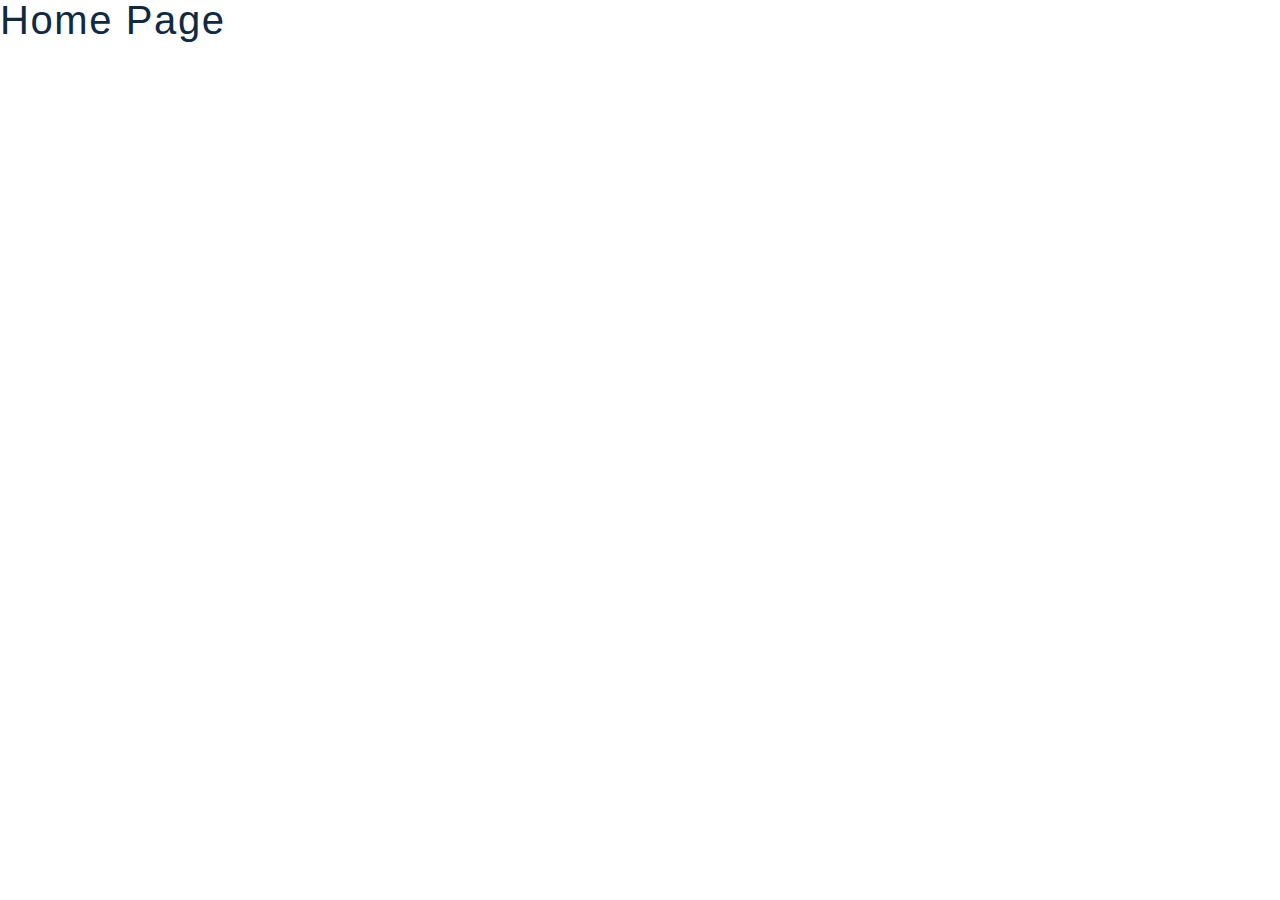
==== index.html @ 4e1656d9 "first commit" ====
<!DOCTYPE html>
<html lang="en">

<head>
  <meta charset="UTF-8" />
  <meta name="viewport" content="width=device-width, initial-scale=1.0" />
  <link rel="stylesheet" href="https://cdnjs.cloudflare.com/ajax/libs/font-awesome/5.14.0/css/all.min.css" />

  <link rel="stylesheet" href="styles.css" />
  <title>Home | Eshop</title>
</head>

<body>
  <h2>home page</h2>
  <script type="module" src="index.js"></script>
</body>

</html>
---- styles.css ----
@import url('https://fonts.googleapis.com/css2?family=Kaushan+Script&display=swap');
/*
=============== 
Variables
===============
*/

:root {
  /* dark shades of primary color*/
  --clr-primary-1: hsl(21, 91%, 17%);
  --clr-primary-2: hsl(21, 84%, 25%);
  --clr-primary-3: hsl(21, 81%, 29%);
  --clr-primary-4: hsl(21, 77%, 34%);
  /* primary/main color */
  --clr-primary-5: hsl(21, 62%, 45%);
  /* lighter shades of primary color */
  --clr-primary-6: hsl(21, 57%, 50%);
  --clr-primary-7: hsl(21, 65%, 59%);
  --clr-primary-8: hsl(21, 80%, 74%);
  --clr-primary-9: hsl(21, 94%, 87%);
  --clr-primary-10: hsl(21, 100%, 94%);
  /* darkest grey - used for headings */
  --clr-grey-1: #102a42;
  --clr-grey-2: hsl(211, 39%, 23%);
  --clr-grey-3: hsl(209, 34%, 30%);
  --clr-grey-4: hsl(209, 28%, 39%);
  /* grey used for paragraphs */
  --clr-grey-5: hsl(210, 22%, 49%);
  --clr-grey-6: hsl(209, 23%, 60%);
  --clr-grey-7: hsl(211, 27%, 70%);
  --clr-grey-8: hsl(210, 31%, 80%);
  --clr-grey-9: hsl(212, 33%, 89%);
  --clr-grey-10: hsl(210, 36%, 96%);
  --clr-white: #fff;
  --clr-red-dark: hsl(360, 67%, 44%);
  --clr-red-light: hsl(360, 71%, 66%);
  --clr-green-dark: hsl(125, 67%, 44%);
  --clr-green-light: hsl(125, 71%, 66%);
  --clr-black: #222;

  --transition: all 0.3s linear;
  --spacing: 0.1rem;
  --radius: 0.25rem;
  --light-shadow: 0 5px 15px rgba(0, 0, 0, 0.1);
  --dark-shadow: 0 5px 15px rgba(0, 0, 0, 0.2);
  --max-width: 1170px;
  --fixed-width: 620px;
}
/*
=============== 
Global Styles
===============
*/

*,
::after,
::before {
  margin: 0;
  padding: 0;
  box-sizing: border-box;
}
body {
  font-family: -apple-system, BlinkMacSystemFont, 'Segoe UI', Roboto, Oxygen,
    Ubuntu, Cantarell, 'Open Sans', 'Helvetica Neue', sans-serif;
  background: var(--clr-white);
  color: var(--clr-grey-1);
  line-height: 1.5;
  font-size: 0.875rem;
}
ul {
  list-style-type: none;
}
a {
  text-decoration: none;
}
h1,
h2,
h3,
h4 {
  letter-spacing: var(--spacing);
  text-transform: capitalize;
  line-height: 1.25;
  margin-bottom: 0.75rem;
  font-weight: 400;
}
h1 {
  font-size: 3rem;
}
h2 {
  font-size: 2rem;
}
h3 {
  font-size: 1.25rem;
}
h4 {
  font-size: 0.875rem;
}
p {
  margin-bottom: 1.25rem;
  color: var(--clr-grey-5);
}
@media screen and (min-width: 800px) {
  h1 {
    font-size: 4rem;
  }
  h2 {
    font-size: 2.5rem;
  }
  h3 {
    font-size: 1.75rem;
  }
  h4 {
    font-size: 1rem;
  }
  body {
    font-size: 1rem;
  }
  h1,
  h2,
  h3,
  h4 {
    line-height: 1;
  }
}
.img {
  width: 100%;
  display: block;
}
.text-slanted {
  font-family: 'Kaushan Script', cursive;
}
.section-center {
  width: 90vw;
  max-width: var(--max-width);
  margin: 0 auto;
}
.section {
  padding: 5rem 0;
}
.btn {
  background: var(--clr-primary-5);
  color: var(--clr-white);
  border-radius: var(--radius);
  padding: 0.375rem 0.75rem;
  text-transform: uppercase;
  letter-spacing: var(--spacing);
  display: inline-block;
  transition: var(--transition);
  border-color: transparent;
  cursor: pointer;
}
.btn:hover {
  background: var(--clr-primary-7);
  color: var(--clr-black);
}
.section-loading {
  text-align: center;
  position: absolute;
  top: 2rem;
  left: 50%;
  transform: translate(-50%, -50%);
  text-align: center;
}
.page-loading {
  position: fixed;
  top: 0;
  left: 0;
  width: 100%;
  height: 100%;
  background: var(--clr-grey-10);
  display: flex;
  align-items: center;
  justify-content: center;
}
/*
=============== 
Navbar
===============
*/

.navbar {
  height: 6rem;
  background: transparent;
  display: flex;
  align-items: center;
  justify-content: center;
}

.nav-center {
  width: 90vw;
  max-width: var(--max-width);
  display: flex;
  justify-content: space-between;
  align-items: center;
}
.nav-links {
  display: none;
}
.toggle-nav {
  background: var(--clr-primary-5);
  border-color: transparent;
  color: var(--clr-white);
  width: 3.75rem;
  height: 2.25rem;
  display: flex;
  align-items: center;
  justify-content: center;
  font-size: 1.5rem;
  border-radius: 2rem;
  cursor: pointer;
  transition: var(--transition);
}
.toggle-nav:hover {
  background: var(--clr-primary-3);
}
.toggle-container {
  position: relative;
  margin-top: 0.75rem;
}
.toggle-cart {
  background: transparent;
  border-color: transparent;
  font-size: 1.6rem;
  color: var(--clr-white);
  cursor: pointer;
}
.cart-item-count {
  position: absolute;
  top: -0.85rem;
  right: -0.85rem;
  background: var(--clr-primary-5);
  width: 1.75rem;
  height: 1.75rem;
  display: grid;
  place-items: center;
  border-radius: 50%;
  color: var(--clr-white);
  font-weight: bold;
  font-size: 1rem;
}
@media screen and (min-width: 800px) {
  .nav-center {
    position: relative;
  }
  .nav-logo {
    position: absolute;
    top: 50%;
    left: 65%;
    transform: translate(-50%, -50%);
  }
  .toggle-nav {
    display: none;
  }
  .nav-links {
    display: flex;
    font-size: 1.5rem;
    text-transform: capitalize;
  }
  .nav-link {
    color: var(--clr-white);
    margin-right: 3rem;
    letter-spacing: var(--spacing);
    transition: var(--transition);
    font-size: 1.25rem;
  }
  .nav-link:hover {
    color: var(--clr-primary-5);
  }
}
@media screen and (min-width: 992px) {
  .nav-logo {
    left: 50%;
  }
}
/* page navbar */
.page .nav-link {
  color: var(--clr-grey-1);
}
.page .nav-link:hover {
  color: var(--clr-primary-5);
}
.page .toggle-cart {
  color: var(--clr-grey-1);
}
/*
=============== 
Hero
===============
*/
.hero {
  min-height: 100vh;
  margin-top: -6rem;
  background: linear-gradient(rgba(0, 0, 0, 0.5), rgba(0, 0, 0, 0.5)),
    url(./images/main-bcg.jpeg) center/cover;
  display: grid;
  place-items: center;
  color: var(--clr-white);
}
.hero-container {
  width: 90vw;
  max-width: var(--max-width);
}
.hero h1 {
  font-weight: 700;
}
.hero h3 {
  text-transform: none;
  font-size: 1.5rem;
}
.hero-btn {
  color: var(--clr-white);
  background: transparent;
  border: 1px solid var(--clr-white);
  padding: 0.5rem 0.75rem;
  display: inline-block;
  margin-top: 0.75rem;
  text-transform: uppercase;
  letter-spacing: var(--spacing);
  border-radius: var(--radius);
  transition: var(--transition);
}
.hero-btn:hover {
  background: var(--clr-white);
  color: var(--clr-primary-5);
}

@media screen and (min-width: 800px) {
  .hero h3 {
    font-size: 1.5rem;
    margin: 1rem 0;
  }
}

@media screen and (min-width: 992px) {
  .hero h1 {
    font-size: 5.25rem;
    letter-spacing: 5px;
  }
  .hero h3 {
    font-size: 2.75rem;
    margin: 1.5rem 0;
  }
}

/*
=============== 
Sidebar
===============
*/
.sidebar-overlay {
  position: fixed;
  top: 0;
  left: 0;
  width: 100%;
  height: 100%;
  display: grid;
  place-items: center;
  z-index: -1;
  transition: var(--transition);
  opacity: 0;
  background: rgba(0, 0, 0, 0.5);
}
.sidebar-overlay.show {
  opacity: 1;
  z-index: 100;
}
.sidebar {
  width: 90vw;
  height: 95vh;
  max-width: var(--fixed-width);
  background: var(--clr-white);
  border-radius: var(--radius);
  box-shadow: var(--dark-shadow);
  position: relative;
  padding: 4rem;
  transform: scale(0);
}
.show .sidebar {
  transform: scale(1);
}
.sidebar-close {
  font-size: 2rem;
  background: transparent;
  border-color: transparent;
  color: var(--clr-grey-5);
  position: absolute;
  top: 1rem;
  right: 1rem;
  cursor: pointer;
}
.sidebar-link {
  font-size: 1.5rem;
  text-transform: capitalize;
  color: var(--clr-grey-1);
}
.sidebar-link i {
  color: var(--clr-grey-5);
  margin-right: 1rem;
  margin-bottom: 1rem;
}
@media screen and (min-width: 800px) {
  .sidebar-overlay {
    display: none;
  }
}
/*
=============== 
Cart
===============
*/
.cart-overlay {
  position: fixed;
  top: 0;
  left: 0;
  width: 100%;
  height: 100%;
  background: rgba(0, 0, 0, 0.5);
  transition: var(--transition);
  opacity: 0;
  z-index: -1;
}
.cart-overlay.show {
  opacity: 1;
  z-index: 100;
}
.cart {
  position: fixed;
  top: 0;
  right: 0;
  width: 100%;
  height: 100%;
  max-width: 400px;
  background: var(--clr-grey-10);
  padding: 3rem 1rem 0 1rem;
  display: grid;
  grid-template-rows: auto 1fr auto;
  transition: var(--transition);
  transform: translateX(100%);
  overflow: scroll;
}
.show .cart {
  transform: translateX(0);
}
.cart-close {
  font-size: 2rem;
  background: transparent;
  border-color: transparent;
  color: var(--clr-grey-5);
  position: absolute;
  top: 0.5rem;
  left: 1rem;
  cursor: pointer;
}
.cart header {
  text-align: center;
}
.cart header h3 {
  font-weight: 500;
}
.cart-total {
  text-align: center;
  margin-bottom: 2rem;
  font-weight: 500;
}
.cart-checkout {
  display: block;
  width: 75%;
  margin: 0 auto;
  margin-bottom: 3rem;
}
/* cart item */
.cart-item {
  margin: 1rem 0;
  display: grid;
  grid-template-columns: auto 1fr auto;

  column-gap: 1.5rem;
  align-items: center;
}
.cart-item-img {
  width: 75px;
  height: 50px;
  object-fit: cover;
  border-radius: var(--radius);
}
.cart-item-name {
  margin-bottom: 0.15rem;
}
.cart-item-price {
  margin-bottom: 0;
  font-size: 0.75rem;
  color: var(--clr-grey-3);
}
.cart-item-remove-btn {
  background: transparent;
  border-color: transparent;
  color: var(--clr-grey-5);
  letter-spacing: var(--spacing);
  cursor: pointer;
}
.cart-item-amount {
  margin-bottom: 0;
  text-align: center;
  color: var(--clr-grey-3);
  line-height: 1;
}
.cart-item-increase-btn,
.cart-item-decrease-btn {
  background: transparent;
  border-color: transparent;
  color: var(--clr-primary-5);
  cursor: pointer;
  font-size: 0.85rem;
  padding: 0.25rem;
}
/*
=============== 
Title
===============
*/

.title h2 {
  display: flex;
  justify-content: center;
  align-items: center;
  font-weight: 500;
}
.title span {
  color: var(--clr-primary-5);
  font-size: 0.85em;
  margin-right: 1rem;
}
/*
=============== 
product
===============
*/
.product-img {
  height: 15rem;
  object-fit: cover;
  border-radius: var(--radius);
}
.product-container {
  position: relative;
}
.product-icons {
  position: absolute;
  top: 50%;
  left: 50%;
  transform: translate(-50%, -50%);
  opacity: 0;
  display: flex;
  transition: var(--transition);
}
.product-icon {
  width: 2.25rem;
  height: 2.25rem;
  background: var(--clr-primary-5);
  color: var(--clr-white);
  display: grid;
  place-items: center;
  border-radius: 50%;
  transition: var(--transition);
  cursor: pointer;
  font-size: 1rem;
  border-color: transparent;
  margin: 0 0.5rem;
}
.product-icon:hover {
  background: var(--clr-primary-7);
}
.product-container:hover .product-icons {
  opacity: 1;
}
.product footer {
  padding: 0.75rem 0;
  text-align: center;
}
.product-name {
  margin-bottom: 0.25rem;
  text-transform: capitalize;
  letter-spacing: var(--spacing);
}
.product-price {
  margin-bottom: 0;
  color: var(--clr-grey-3);
  font-weight: 700;
}

.featured-center {
  margin: 3rem auto 2rem auto;
  display: grid;
  gap: 1rem;
  min-height: 6rem;
  position: relative;
}
.featured .btn {
  display: block;
  width: 11rem;
  margin: 0 auto;
  text-align: center;
}
@media screen and (min-width: 992px) {
  .featured-center {
    display: grid;
    grid-template-columns: 1fr 1fr;
  }
}
@media screen and (min-width: 1200px) {
  .featured-center {
    display: grid;
    grid-template-columns: 1fr 1fr 1fr;
  }
  .product .img {
    height: 13rem;
  }
}
/*
=============== 
About Page
===============
*/
.about-text {
  line-height: 2;
  max-width: 45em;
  margin: 0 auto;
  margin-top: 2rem;
}

/*
=============== 
Products Page
===============
*/
.products {
  width: 90vw;
  display: grid;
  grid-gap: 1rem;
  margin: 4rem auto;
  max-width: var(--max-width);
  position: relative;
}
.filters-container {
  position: sticky;
  top: 1rem;
}
.filters h4 {
  font-weight: 500;
  margin: 1.5rem 0 0.5rem;
}

.search-input {
  padding: 0.5rem;
  background: var(--clr-grey-10);
  border-radius: var(--radius);
  border-color: transparent;
  letter-spacing: var(--spacing);
}
.search-input::placeholder {
  text-transform: capitalize;
}
.company-btn {
  display: block;
  margin: 0.25em 0;
  padding: 0.25rem;
  text-transform: capitalize;
  background: transparent;
  border-color: transparent;
  letter-spacing: var(--spacing);
  color: var(--clr-grey-5);
  cursor: pointer;
  transition: var(--transition);
}
.company-btn:hover {
  color: var(--clr-grey-3);
}
.price-filter {
  background: var(--clr-grey-5) !important;
  color: var(--clr-grey-5);
}
@media screen and (min-width: 768px) {
  .products {
    grid-template-columns: 200px 1fr;
  }
  .categories {
    position: sticky;
    top: 1rem;
  }
}
@media screen and (min-width: 992px) {
  .products-container {
    display: grid;
    grid-template-columns: repeat(2, 1fr);
    gap: 1rem;
  }
  .products-container .product-img {
    height: 10rem;
  }
  .products-container .product-name {
    font-size: 0.85rem;
  }
  .products-container .product-price {
    font-size: 0.85rem;
  }
}
@media screen and (min-width: 1170px) {
  .products-container {
    grid-template-columns: repeat(3, 1fr);
  }
}
.filter-error {
  position: absolute;
  top: 5rem;
  left: 0;
  width: 100%;
  text-align: center;
  margin-top: 4rem;
}
/*
=============== 
Single Product Page
===============
*/
.page-hero {
  min-height: 20vh;
  display: grid;
  place-items: center;
  background: var(--clr-grey-10);
  color: var(--clr-grey-5);
}
.page-hero-title {
  font-weight: 500;
}
.single-product {
  padding: 2rem 0;
}
.single-product-center {
  margin: 2rem auto;
  display: grid;
  gap: 1rem 2rem;
}
.single-product-img {
  height: 25rem;
  border-radius: var(--radius);
  object-fit: cover;
}
.single-product-company {
  font-size: 1.2rem;
  color: var(--clr-grey-8);
  text-transform: uppercase;
  letter-spacing: var(--spacing);
  margin-bottom: 1.25rem;
}
.single-product-price {
  color: var(--clr-grey-3);
  font-size: 1.25rem;
  font-weight: 500;
}

.product-color {
  display: inline-block;
  width: 1rem;
  height: 1rem;
  border-radius: 50%;
  background: #222;
  margin: 0.5rem 0.5rem 1.5rem 0;
}

.single-product-desc {
  max-width: 25em;
  line-height: 1.8;
}
@media screen and (min-width: 992px) {
  .single-product-center {
    grid-template-columns: 1fr 1fr;
  }
}
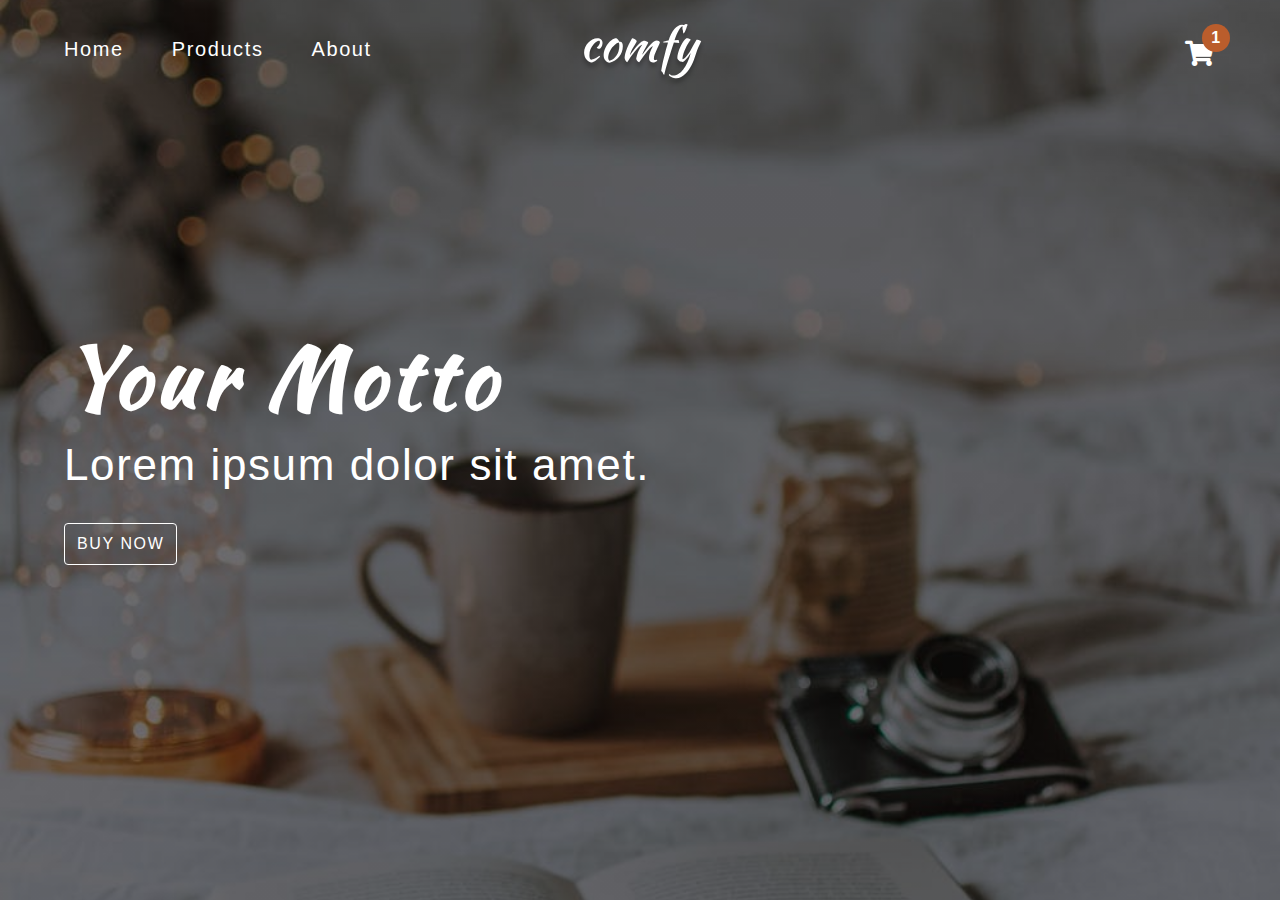
==== commit 4a676f6c: "basic html done" ====
--- a/index.html
+++ b/index.html
@@ -11,7 +11,75 @@
 </head>
 
 <body>
-  <h2>home page</h2>
+  <!-- ńav -->
+  <nav class="navbar">
+    <div class="nav-center">
+      <!-- links -->
+      <div>
+        <button class="toggle-nav">
+          <i class="fas fa-bars"></i>
+        </button>
+        <ul class="nav-links">
+          <li>
+            <a href="index.html" class="nav-link">home</a>
+          </li>
+          <li>
+            <a href="products.html" class="nav-link">products</a>
+          </li>
+          <li>
+            <a href="about.html" class="nav-link">about</a>
+          </li>
+        </ul>
+      </div>
+      <!-- logo -->
+      <img src="./images/logo-white.svg" alt="logo" class="nav-logo">
+      <!-- cart -->
+      <div class="toggle-container">
+        <button class="toggle-cart">
+          <i class="fas fa-shopping-cart"></i>
+        </button>
+        <span class="cart-item-count">1</span>
+      </div>
+    </div>
+  </nav>
+  <!-- hero -->
+  <section class="hero">
+    <div class="hero-container">
+      <h1 class="text-slanted">
+        your motto
+      </h1>
+      <h3>Lorem ipsum dolor sit amet. </h3>
+      <a href="products.html" class="hero-btn">buy now</a>
+    </div>
+  </section>
+  <!-- sidebar -->
+  <div class="sidebar-overlay">
+    <aside class="sidebar">
+      <button class="sidebar-close">
+        <i class="fas fa-times"></i>
+      </button>
+      <ul class="sidebar-links">
+        <li>
+          <a href="index.html" class="sidebar-link">
+            <i class="fas fa-home fa-fw"></i>
+            home
+          </a>
+        </li>
+        <li>
+          <a href="products.html" class="sidebar-link">
+            <i class="fas fa-couch fa-fw"></i>
+            products
+          </a>
+        </li>
+        <li>
+          <a href="about.html" class="sidebar-link">
+            <i class="fas fa-book fa-fw"></i>
+            about
+          </a>
+        </li>
+      </ul>
+    </aside>
+  </div>
   <script type="module" src="index.js"></script>
 </body>
 
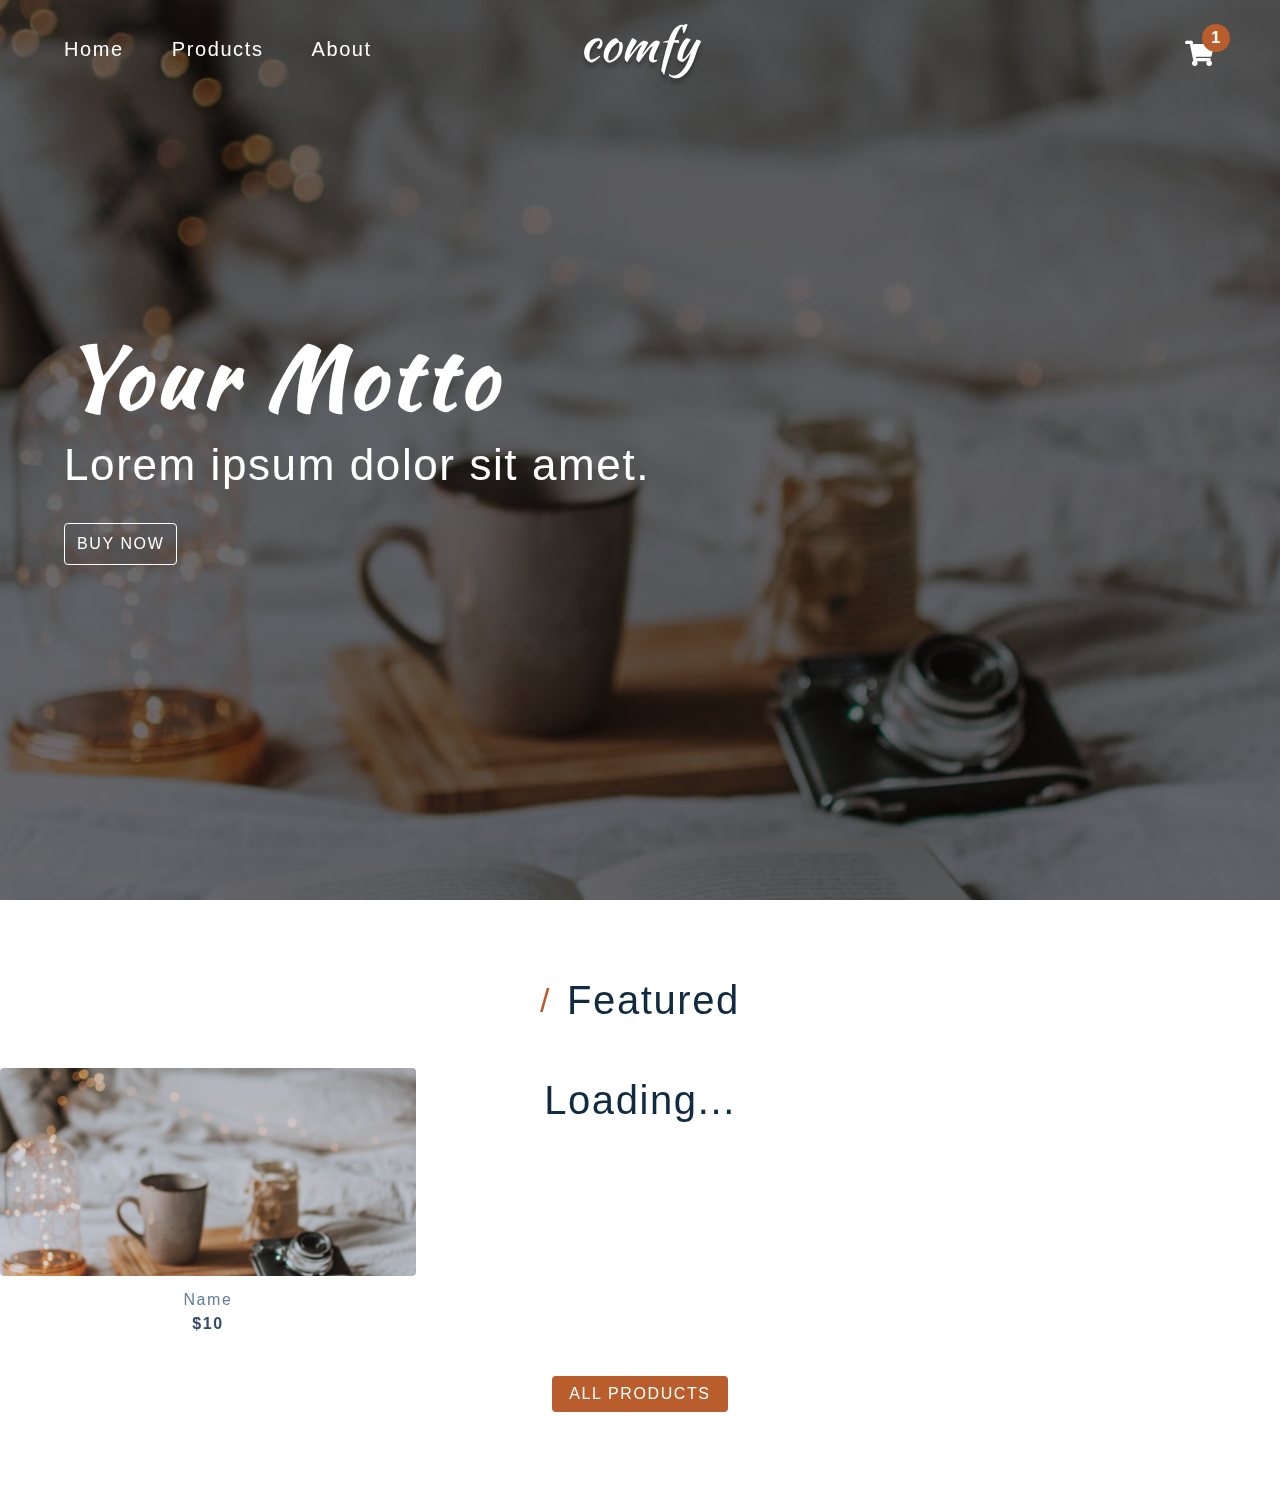
==== commit aa0b6f76: "extended home page" ====
--- a/index.html
+++ b/index.html
@@ -80,6 +80,67 @@
       </ul>
     </aside>
   </div>
+  <!-- cart -->
+  <div class="cart-overlay">
+    <aside class="cart">
+      <button class="cart-close">
+        <i class="fas fa-times"></i>
+      </button>
+      <header>
+        <h3 class="text-slanted">your cart</h3>
+      </header>
+      <!-- cart items -->
+      <div class="cart-items">
+        <!-- item -->
+        <article class="cart-item" data-id="">
+          <img src="./images/main-bcg.jpeg" class='cart-item-img' alt="cart-item">
+          <div>
+            <h4 class="cart-item-name">item name</h4>
+            <p class="cart-item-price">$10</p>
+            <button class="cart-item-remove-btn">remove</button>
+          </div>
+          <div>
+            <button class="cart-item-increase-btn"><i class="fas fa-chevron-up"></i></button>
+            <p class="cart-item-amount">1</p>
+            <button class="cart-item-decrease-btn"><i class="fas fa-chevron-down"></i></button>
+          </div>
+        </article>
+        <!-- item end -->
+      </div>
+      <!-- footer -->
+      <footer>
+        <h3 class="cart-total text-slanted">
+          total:$10
+        </h3>
+        <button class="cart-checkout btn">checkout</button>
+      </footer>
+    </aside>
+  </div>
+  <!-- products -->
+  <section class="section featured">
+    <div class="title">
+      <h2><span>/</span>featured</h2>
+    </div>
+    <div class="featured-center section-cente">
+      <h2 class="section-loading">Loading...</h2>
+      <!-- product -->
+      <article class="product">
+        <div class="product-container">
+          <img src="./images/main-bcg.jpeg" class='product-img img' alt="main">
+          <div class="product-icons">
+            <a href="product.html?id=1" class="product-icon"><i class="fas fa-search"></i></a>
+            <button class="product-cart-btn product-icon" data-id="1"><i class="fas fa-shopping-cart"></i></button>
+          </div>
+        </div>
+        <footer>
+          <p class="product-name">name</p>
+          <h4 class="product-price">$10</h4>
+        </footer>
+      </article>
+      <!-- product end -->
+    </div>
+    <a href="products.html" class="btn">all products</a>
+  </section>
   <script type="module" src="index.js"></script>
 </body>
 
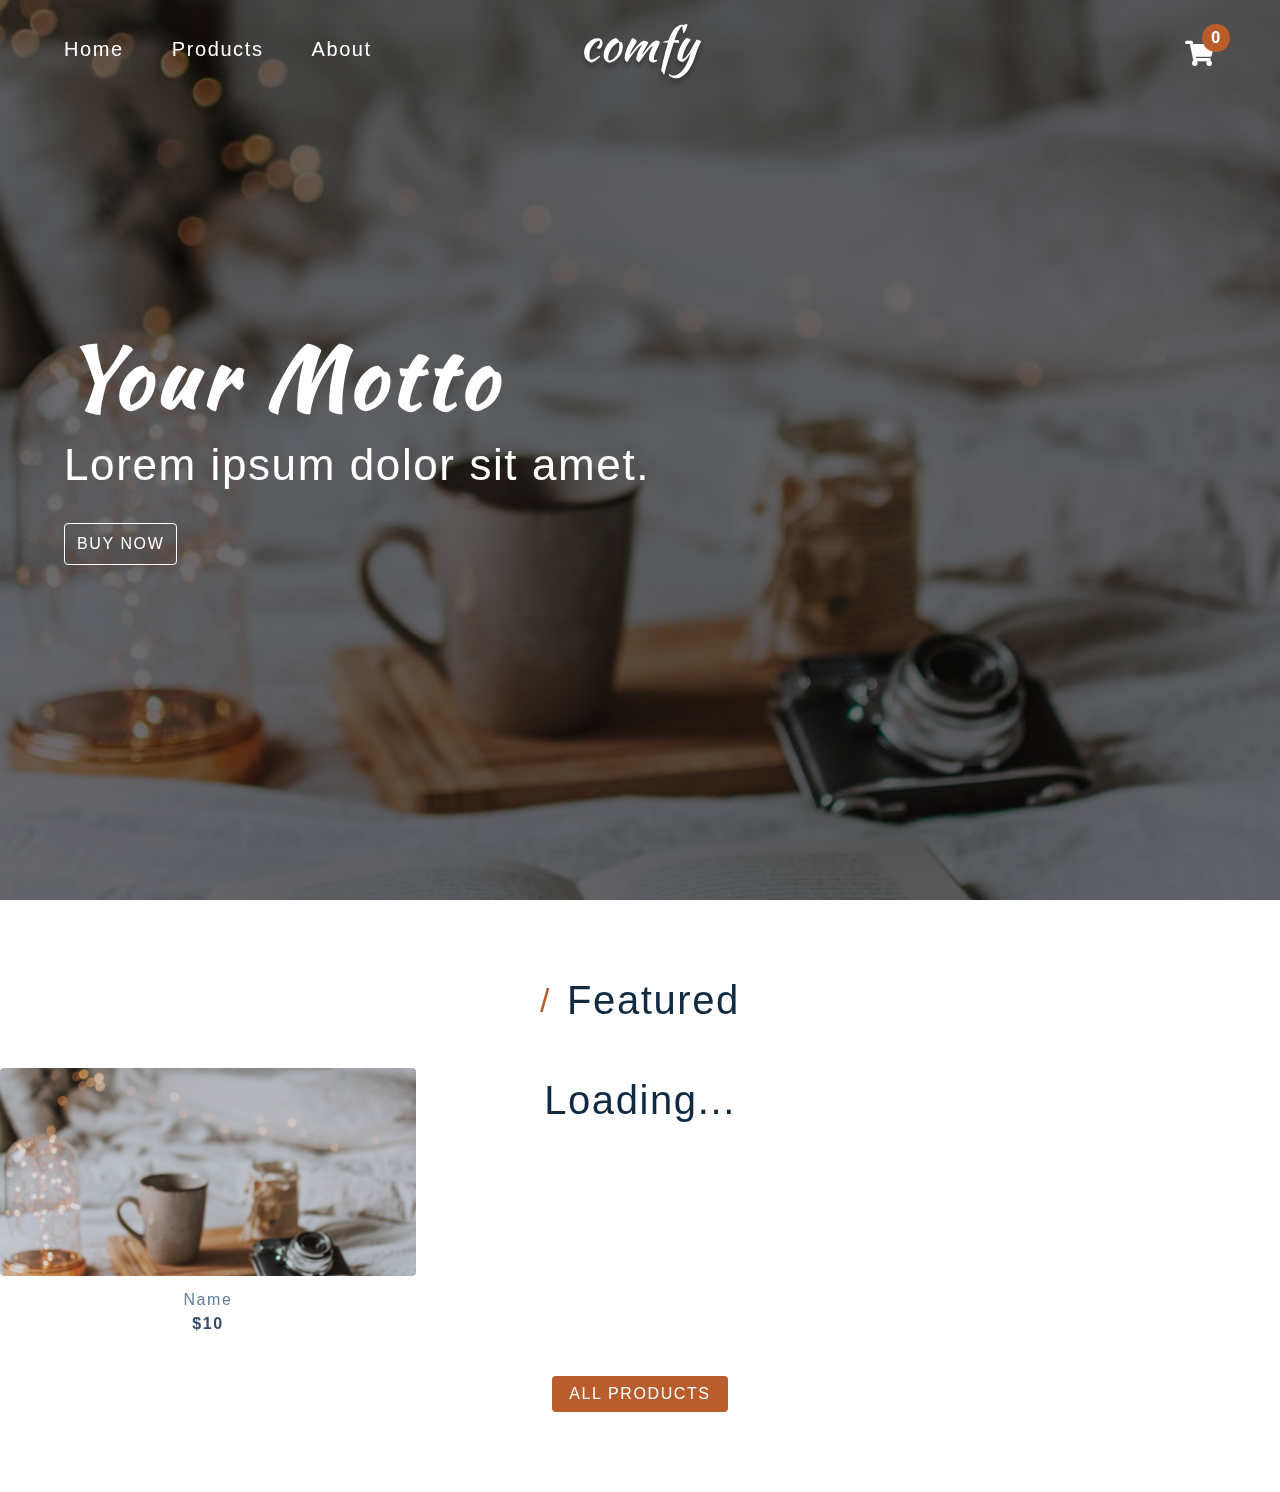
==== commit 6dfb616c: "cart finished" ====
--- a/index.html
+++ b/index.html
@@ -92,19 +92,6 @@
       <!-- cart items -->
       <div class="cart-items">
         <!-- item -->
-        <article class="cart-item" data-id="">
-          <img src="./images/main-bcg.jpeg" class='cart-item-img' alt="cart-item">
-          <div>
-            <h4 class="cart-item-name">item name</h4>
-            <p class="cart-item-price">$10</p>
-            <button class="cart-item-remove-btn">remove</button>
-          </div>
-          <div>
-            <button class="cart-item-increase-btn"><i class="fas fa-chevron-up"></i></button>
-            <p class="cart-item-amount">1</p>
-            <button class="cart-item-decrease-btn"><i class="fas fa-chevron-down"></i></button>
-          </div>
-        </article>
         <!-- item end -->
       </div>
       <!-- footer -->
--- a/styles.css
+++ b/styles.css
@@ -708,6 +708,7 @@
     grid-template-columns: repeat(3, 1fr);
   }
 }
+
 .filter-error {
   position: absolute;
   top: 5rem;
@@ -716,6 +717,11 @@
   text-align: center;
   margin-top: 4rem;
 }
+@media screen and (min-width: 400px) {
+  .filter-error {
+    top: 10rem;
+  }
+}
 /*
 =============== 
 Single Product Page
